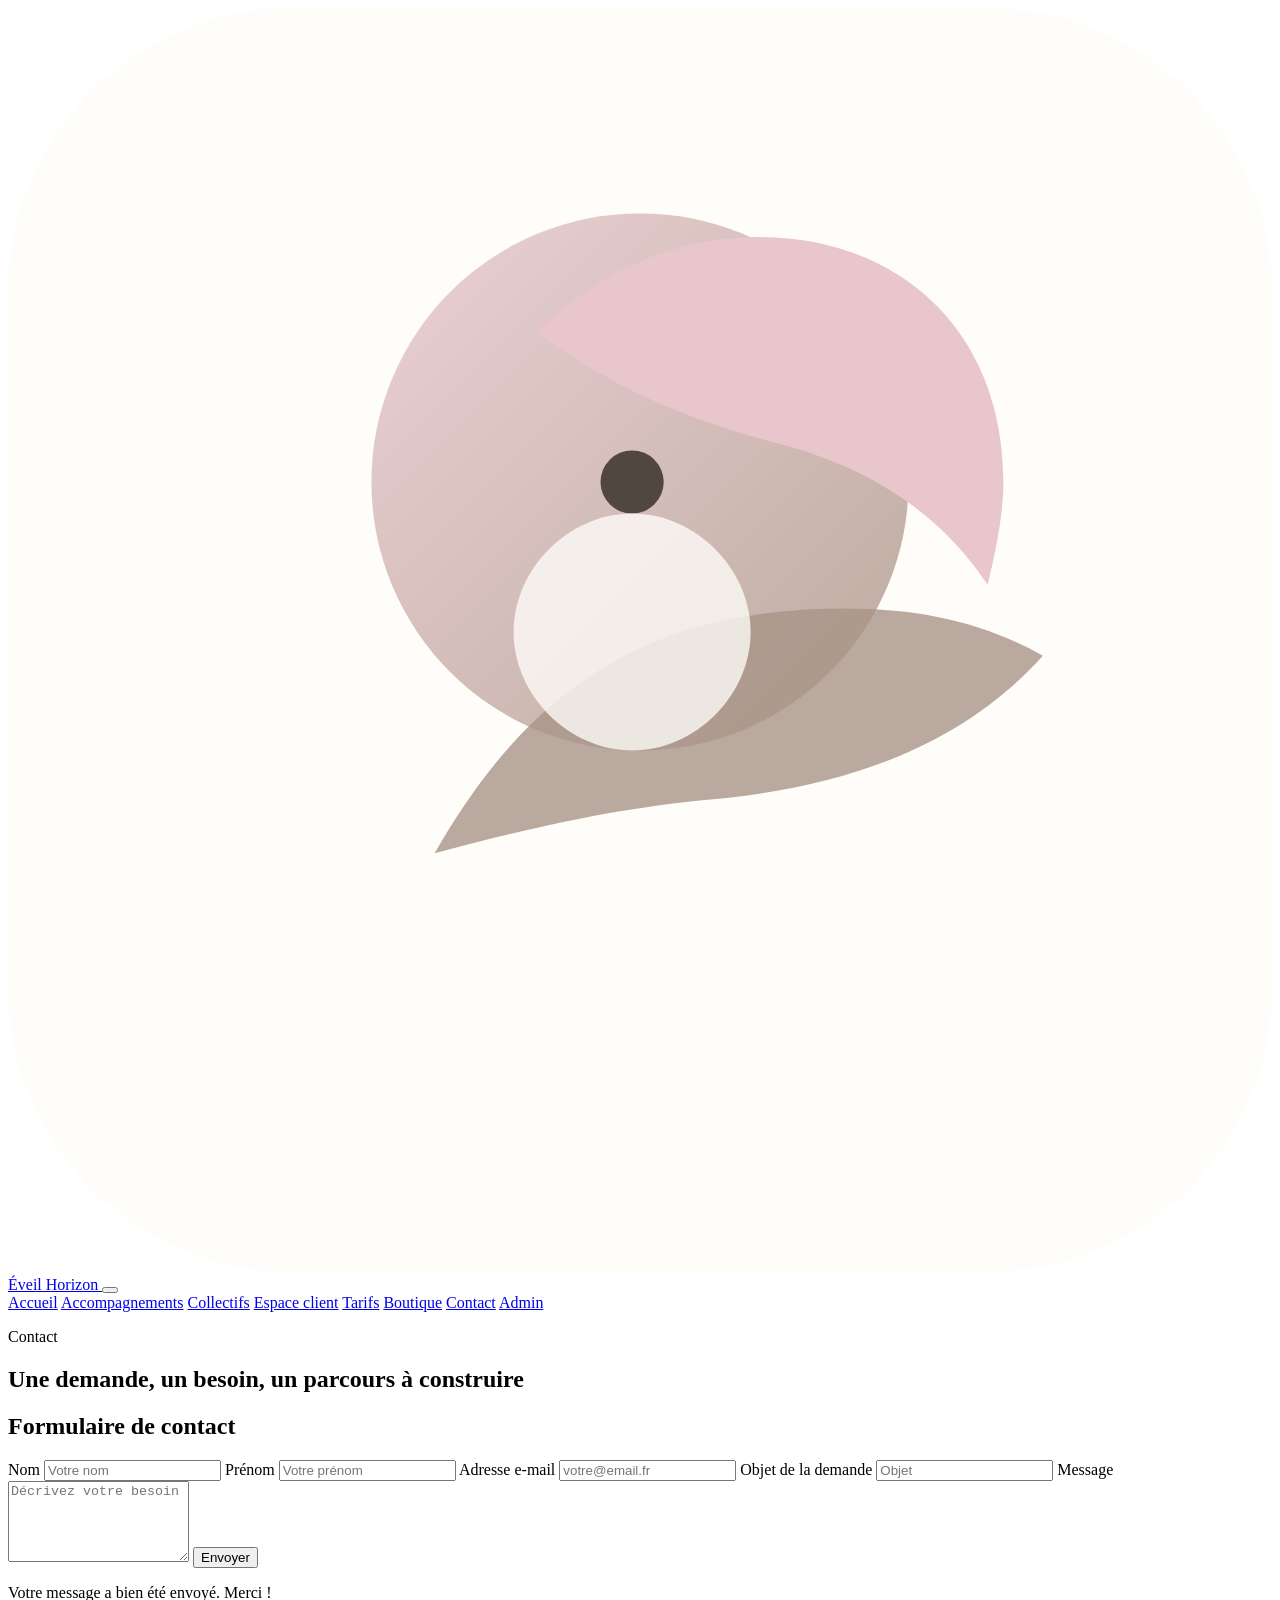
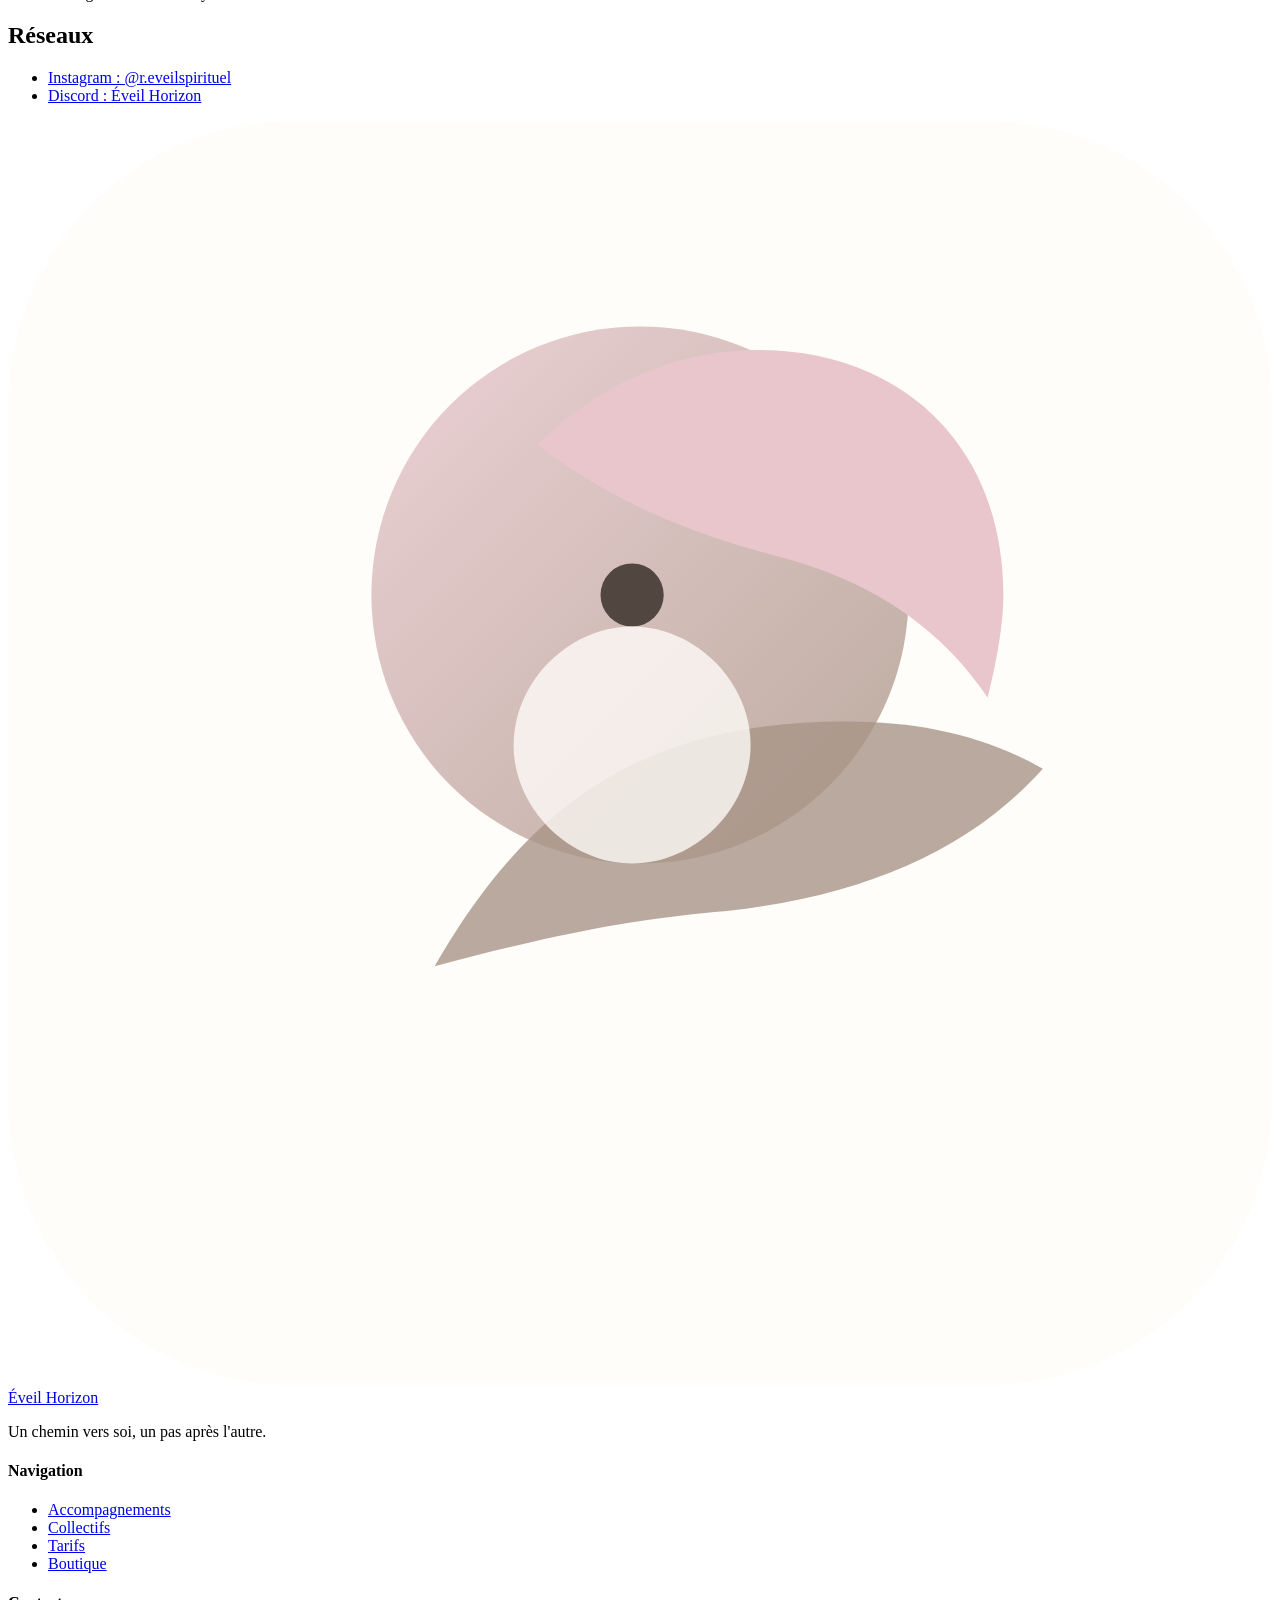
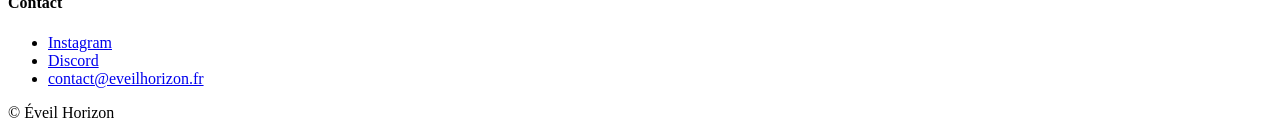
==== admin.html @ 8fc15c37 "Complete responsive Éveil Horizon website structure with home, services, collective programs, pricin" ====
<!DOCTYPE html>
<html lang="fr">
  <head>
    <meta charset="UTF-8" />
    <meta name="viewport" content="width=device-width, initial-scale=1.0" />
    <meta name="description" content="Contactez Éveil Horizon pour demander un accompagnement, une intervention collective ou un devis personnalisé." />
    <title>Contact | Éveil Horizon</title>
    <link rel="preconnect" href="https://fonts.googleapis.com" />
    <link rel="preconnect" href="https://fonts.gstatic.com" crossorigin />
    <link href="https://fonts.googleapis.com/css2?family=Cormorant+Garamond:wght@500;600;700&family=Inter:wght@400;500;600;700&display=swap" rel="stylesheet" />
    <link rel="stylesheet" href="style.css" />
  </head>
  <body>
    <header class="site-header">
      <div class="container nav-wrap">
        <a href="index.html" class="brand" aria-label="Accueil Éveil Horizon">
          <img src="assets/logo.svg" alt="Logo Éveil Horizon" class="brand-logo" />
          <span>Éveil Horizon</span>
        </a>
        <button class="menu-toggle" aria-label="Ouvrir le menu" aria-expanded="false">
          <span></span><span></span><span></span>
        </button>
        <nav class="main-nav" aria-label="Navigation principale">
          <a href="index.html">Accueil</a>
          <a href="services.html">Accompagnements</a>
          <a href="collective.html">Collectifs</a>
          <a href="espace-client.html">Espace client</a>
          <a href="tarifs.html">Tarifs</a>
          <a href="boutique.html">Boutique</a>
          <a href="contact.html" class="active">Contact</a>
          <a href="admin.html" class="nav-cta">Admin</a>
        </nav>
      </div>
    </header>

    <main>
      <section class="page-hero section-soft">
        <div class="container narrow">
          <p class="eyebrow">Contact</p>
          <h1>Une demande, un besoin, un parcours à construire</h1>
        </div>
      </section>

      <section class="section">
        <div class="container contact-layout">
          <div class="contact-panel">
            <h2>Formulaire de contact</h2>
            <form id="contact-form" class="styled-form">
              <label>
                Nom
                <input type="text" name="nom" placeholder="Votre nom" required />
              </label>
              <label>
                Prénom
                <input type="text" name="prenom" placeholder="Votre prénom" required />
              </label>
              <label>
                Adresse e-mail
                <input type="email" name="email" placeholder="votre@email.fr" required />
              </label>
              <label>
                Objet de la demande
                <input type="text" name="objet" placeholder="Objet" required />
              </label>
              <label>
                Message
                <textarea name="message" rows="5" placeholder="Décrivez votre besoin" required></textarea>
              </label>
              <button type="submit" class="btn btn-primary full">Envoyer</button>
              <p id="contact-success" class="form-success hidden">Votre message a bien été envoyé. Merci !</p>
            </form>
          </div>

          <aside class="social-panel">
            <h2>Réseaux</h2>
            <ul class="social-list">
              <li><a href="https://instagram.com/r.eveilspirituel" target="_blank" rel="noreferrer">Instagram : @r.eveilspirituel</a></li>
              <li><a href="#">Discord : Éveil Horizon</a></li>
            </ul>
          </aside>
        </div>
      </section>
    </main>

    <footer class="site-footer">
      <div class="container footer-grid">
        <div>
          <a href="index.html" class="brand footer-brand">
            <img src="assets/logo.svg" alt="Logo Éveil Horizon" class="brand-logo" />
            <span>Éveil Horizon</span>
          </a>
          <p>Un chemin vers soi, un pas après l'autre.</p>
        </div>
        <div>
          <h4>Navigation</h4>
          <ul>
            <li><a href="services.html">Accompagnements</a></li>
            <li><a href="collective.html">Collectifs</a></li>
            <li><a href="tarifs.html">Tarifs</a></li>
            <li><a href="boutique.html">Boutique</a></li>
          </ul>
        </div>
        <div>
          <h4>Contact</h4>
          <ul>
            <li><a href="https://instagram.com/r.eveilspirituel" target="_blank" rel="noreferrer">Instagram</a></li>
            <li><a href="#">Discord</a></li>
            <li><a href="mailto:contact@eveilhorizon.fr">contact@eveilhorizon.fr</a></li>
          </ul>
        </div>
      </div>
      <div class="container footer-bottom">
        <p>© <span id="year"></span> Éveil Horizon</p>
      </div>
    </footer>

    <script src="app.js"></script>
  </body>
</html>
---- style.css ----
<!DOCTYPE html>
<html lang="fr">
  <head>
    <meta charset="UTF-8" />
    <meta name="viewport" content="width=device-width, initial-scale=1.0" />
    <meta name="description" content="Interface d'administration Éveil Horizon pour gérer les prestations, tarifs, demandes de contact et contenus clients." />
    <title>Administration | Éveil Horizon</title>
    <link rel="preconnect" href="https://fonts.googleapis.com" />
    <link rel="preconnect" href="https://fonts.gstatic.com" crossorigin />
    <link href="https://fonts.googleapis.com/css2?family=Cormorant+Garamond:wght@500;600;700&family=Inter:wght@400;500;600;700&display=swap" rel="stylesheet" />
    <link rel="stylesheet" href="style.css" />
  </head>
  <body>
    <header class="site-header">
      <div class="container nav-wrap">
        <a href="index.html" class="brand" aria-label="Accueil Éveil Horizon">
          <img src="assets/logo.svg" alt="Logo Éveil Horizon" class="brand-logo" />
          <span>Éveil Horizon</span>
        </a>
        <button class="menu-toggle" aria-label="Ouvrir le menu" aria-expanded="false">
          <span></span><span></span><span></span>
        </button>
        <nav class="main-nav" aria-label="Navigation principale">
          <a href="index.html">Accueil</a>
          <a href="services.html">Accompagnements</a>
          <a href="collective.html">Collectifs</a>
          <a href="espace-client.html">Espace client</a>
          <a href="tarifs.html">Tarifs</a>
          <a href="boutique.html">Boutique</a>
          <a href="contact.html">Contact</a>
          <a href="admin.html" class="nav-cta active">Admin</a>
        </nav>
      </div>
    </header>

    <main>
      <section class="page-hero section-soft">
        <div class="container narrow">
          <p class="eyebrow">Administration</p>
          <h1>Gestion des contenus et des services</h1>
        </div>
      </section>

      <section class="section">
        <div class="container admin-layout">
          <div class="auth-box">
            <h2>Connexion admin</h2>
            <form id="admin-login-form" class="styled-form">
              <label>
                Identifiant
                <input type="text" id="admin-user" placeholder="admin" required />
              </label>
              <label>
                Mot de passe
                <input type="password" id="admin-pass" placeholder="••••••••" required />
              </label>
              <button type="submit" class="btn btn-primary full">Se connecter</button>
            </form>
            <p class="form-note">Version démonstration. En production, utiliser une authentification sécurisée et un stockage protégé.</p>
          </div>

          <div id="admin-dashboard" class="dashboard hidden">
            <div class="dashboard-header">
              <h2>Tableau de bord admin</h2>
              <button type="button" class="btn btn-light btn-small" id="logout-admin">Déconnexion</button>
            </div>

            <div class="dashboard-grid">
              <article class="dashboard-card">
                <h3>Accompagnements</h3>
                <ul>
                  <li>IKIGAI</li>
                  <li>Confiance en soi</li>
                  <li>EFT</li>
                  <li>Constellation familiale</li>
                </ul>
              </article>

              <article class="dashboard-card">
                <h3>Tarifs</h3>
                <ul>
                  <li>Séance individuelle : À définir</li>
                  <li>Séance découverte : À définir</li>
                </ul>
              </article>

              <article class="dashboard-card">
                <h3>Documents PDF</h3>
                <ul>
                  <li>Carte de valeurs</li>
                  <li>Fiche gestion émotion</li>
                  <li>Guide de respiration</li>
                </ul>
              </article>

              <article class="dashboard-card">
                <h3>Demandes de contact</h3>
                <ul>
                  <li>2 demandes récentes</li>
                  <li>1 demande pour atelier collectif</li>
                </ul>
              </article>
            </div>
          </div>
        </div>
      </section>
    </main>

    <footer class="site-footer">
      <div class="container footer-grid">
        <div>
          <a href="index.html" class="brand footer-brand">
            <img src="assets/logo.svg" alt="Logo Éveil Horizon" class="brand-logo" />
            <span>Éveil Horizon</span>
          </a>
          <p>Un chemin vers soi, un pas après l'autre.</p>
        </div>
        <div>
          <h4>Navigation</h4>
          <ul>
            <li><a href="services.html">Accompagnements</a></li>
            <li><a href="collective.html">Collectifs</a></li>
            <li><a href="tarifs.html">Tarifs</a></li>
            <li><a href="contact.html">Contact</a></li>
          </ul>
        </div>
        <div>
          <h4>Contact</h4>
          <ul>
            <li><a href="https://instagram.com/r.eveilspirituel" target="_blank" rel="noreferrer">Instagram</a></li>
            <li><a href="#">Discord</a></li>
            <li><a href="mailto:contact@eveilhorizon.fr">contact@eveilhorizon.fr</a></li>
          </ul>
        </div>
      </div>
      <div class="container footer-bottom">
        <p>© <span id="year"></span> Éveil Horizon</p>
      </div>
    </footer>

    <script src="app.js"></script>
  </body>
</html>
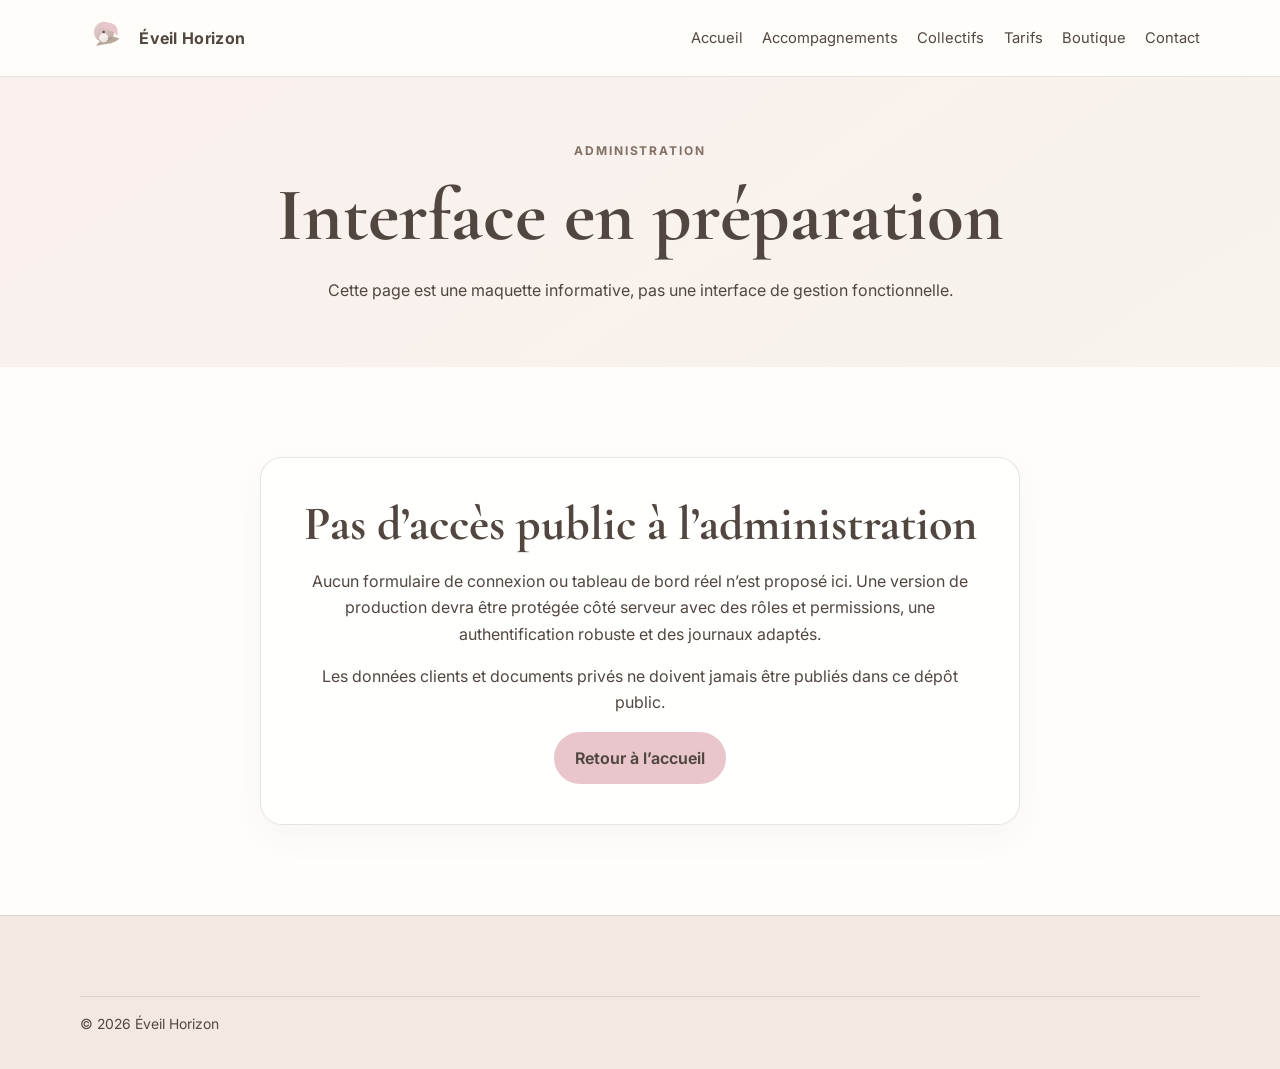
==== commit 9e20b1a7: "Fix homepage routing, restore valid CSS/JS, improve service pages, and clearly mark client/admin as " ====
--- a/admin.html
+++ b/admin.html
@@ -1,119 +1,2 @@
-<!DOCTYPE html>
-<html lang="fr">
-  <head>
-    <meta charset="UTF-8" />
-    <meta name="viewport" content="width=device-width, initial-scale=1.0" />
-    <meta name="description" content="Contactez Éveil Horizon pour demander un accompagnement, une intervention collective ou un devis personnalisé." />
-    <title>Contact | Éveil Horizon</title>
-    <link rel="preconnect" href="https://fonts.googleapis.com" />
-    <link rel="preconnect" href="https://fonts.gstatic.com" crossorigin />
-    <link href="https://fonts.googleapis.com/css2?family=Cormorant+Garamond:wght@500;600;700&family=Inter:wght@400;500;600;700&display=swap" rel="stylesheet" />
-    <link rel="stylesheet" href="style.css" />
-  </head>
-  <body>
-    <header class="site-header">
-      <div class="container nav-wrap">
-        <a href="index.html" class="brand" aria-label="Accueil Éveil Horizon">
-          <img src="assets/logo.svg" alt="Logo Éveil Horizon" class="brand-logo" />
-          <span>Éveil Horizon</span>
-        </a>
-        <button class="menu-toggle" aria-label="Ouvrir le menu" aria-expanded="false">
-          <span></span><span></span><span></span>
-        </button>
-        <nav class="main-nav" aria-label="Navigation principale">
-          <a href="index.html">Accueil</a>
-          <a href="services.html">Accompagnements</a>
-          <a href="collective.html">Collectifs</a>
-          <a href="espace-client.html">Espace client</a>
-          <a href="tarifs.html">Tarifs</a>
-          <a href="boutique.html">Boutique</a>
-          <a href="contact.html" class="active">Contact</a>
-          <a href="admin.html" class="nav-cta">Admin</a>
-        </nav>
-      </div>
-    </header>
-
-    <main>
-      <section class="page-hero section-soft">
-        <div class="container narrow">
-          <p class="eyebrow">Contact</p>
-          <h1>Une demande, un besoin, un parcours à construire</h1>
-        </div>
-      </section>
-
-      <section class="section">
-        <div class="container contact-layout">
-          <div class="contact-panel">
-            <h2>Formulaire de contact</h2>
-            <form id="contact-form" class="styled-form">
-              <label>
-                Nom
-                <input type="text" name="nom" placeholder="Votre nom" required />
-              </label>
-              <label>
-                Prénom
-                <input type="text" name="prenom" placeholder="Votre prénom" required />
-              </label>
-              <label>
-                Adresse e-mail
-                <input type="email" name="email" placeholder="votre@email.fr" required />
-              </label>
-              <label>
-                Objet de la demande
-                <input type="text" name="objet" placeholder="Objet" required />
-              </label>
-              <label>
-                Message
-                <textarea name="message" rows="5" placeholder="Décrivez votre besoin" required></textarea>
-              </label>
-              <button type="submit" class="btn btn-primary full">Envoyer</button>
-              <p id="contact-success" class="form-success hidden">Votre message a bien été envoyé. Merci !</p>
-            </form>
-          </div>
-
-          <aside class="social-panel">
-            <h2>Réseaux</h2>
-            <ul class="social-list">
-              <li><a href="https://instagram.com/r.eveilspirituel" target="_blank" rel="noreferrer">Instagram : @r.eveilspirituel</a></li>
-              <li><a href="#">Discord : Éveil Horizon</a></li>
-            </ul>
-          </aside>
-        </div>
-      </section>
-    </main>
-
-    <footer class="site-footer">
-      <div class="container footer-grid">
-        <div>
-          <a href="index.html" class="brand footer-brand">
-            <img src="assets/logo.svg" alt="Logo Éveil Horizon" class="brand-logo" />
-            <span>Éveil Horizon</span>
-          </a>
-          <p>Un chemin vers soi, un pas après l'autre.</p>
-        </div>
-        <div>
-          <h4>Navigation</h4>
-          <ul>
-            <li><a href="services.html">Accompagnements</a></li>
-            <li><a href="collective.html">Collectifs</a></li>
-            <li><a href="tarifs.html">Tarifs</a></li>
-            <li><a href="boutique.html">Boutique</a></li>
-          </ul>
-        </div>
-        <div>
-          <h4>Contact</h4>
-          <ul>
-            <li><a href="https://instagram.com/r.eveilspirituel" target="_blank" rel="noreferrer">Instagram</a></li>
-            <li><a href="#">Discord</a></li>
-            <li><a href="mailto:contact@eveilhorizon.fr">contact@eveilhorizon.fr</a></li>
-          </ul>
-        </div>
-      </div>
-      <div class="container footer-bottom">
-        <p>© <span id="year"></span> Éveil Horizon</p>
-      </div>
-    </footer>
-
-    <script src="app.js"></script>
-  </body>
-</html>
+<!doctype html>
+<html lang="fr"><head><meta charset="utf-8"><meta name="viewport" content="width=device-width, initial-scale=1"><meta name="description" content="L’administration Éveil Horizon est en préparation et n’est pas accessible au public."><title>Administration | Éveil Horizon</title><link rel="preconnect" href="https://fonts.googleapis.com"><link rel="preconnect" href="https://fonts.gstatic.com" crossorigin><link href="https://fonts.googleapis.com/css2?family=Cormorant+Garamond:wght@500;600;700&family=Inter:wght@400;500;600;700&display=swap" rel="stylesheet"><link rel="stylesheet" href="style.css"></head><body><header class="site-header"><div class="container nav-wrap"><a href="index.html" class="brand"><img src="assets/logo.svg" alt="" class="brand-logo"><span>Éveil Horizon</span></a><nav class="main-nav" aria-label="Navigation principale"><a href="index.html">Accueil</a><a href="services.html">Accompagnements</a><a href="collective.html">Collectifs</a><a href="tarifs.html">Tarifs</a><a href="boutique.html">Boutique</a><a href="contact.html">Contact</a></nav></div></header><main><section class="page-hero section-soft"><div class="container narrow"><p class="eyebrow">Administration</p><h1>Interface en préparation</h1><p>Cette page est une maquette informative, pas une interface de gestion fonctionnelle.</p></div></section><section class="section"><div class="container narrow disclaimer-box"><h2>Pas d’accès public à l’administration</h2><p>Aucun formulaire de connexion ou tableau de bord réel n’est proposé ici. Une version de production devra être protégée côté serveur avec des rôles et permissions, une authentification robuste et des journaux adaptés.</p><p>Les données clients et documents privés ne doivent jamais être publiés dans ce dépôt public.</p><a href="index.html" class="btn btn-primary">Retour à l’accueil</a></div></section></main><footer class="site-footer"><div class="container footer-bottom"><p>© <span data-year></span> Éveil Horizon</p></div></footer><script src="app.js" defer></script></body></html>
--- a/style.css
+++ b/style.css
@@ -1,143 +1,2 @@
-<!DOCTYPE html>
-<html lang="fr">
-  <head>
-    <meta charset="UTF-8" />
-    <meta name="viewport" content="width=device-width, initial-scale=1.0" />
-    <meta name="description" content="Interface d'administration Éveil Horizon pour gérer les prestations, tarifs, demandes de contact et contenus clients." />
-    <title>Administration | Éveil Horizon</title>
-    <link rel="preconnect" href="https://fonts.googleapis.com" />
-    <link rel="preconnect" href="https://fonts.gstatic.com" crossorigin />
-    <link href="https://fonts.googleapis.com/css2?family=Cormorant+Garamond:wght@500;600;700&family=Inter:wght@400;500;600;700&display=swap" rel="stylesheet" />
-    <link rel="stylesheet" href="style.css" />
-  </head>
-  <body>
-    <header class="site-header">
-      <div class="container nav-wrap">
-        <a href="index.html" class="brand" aria-label="Accueil Éveil Horizon">
-          <img src="assets/logo.svg" alt="Logo Éveil Horizon" class="brand-logo" />
-          <span>Éveil Horizon</span>
-        </a>
-        <button class="menu-toggle" aria-label="Ouvrir le menu" aria-expanded="false">
-          <span></span><span></span><span></span>
-        </button>
-        <nav class="main-nav" aria-label="Navigation principale">
-          <a href="index.html">Accueil</a>
-          <a href="services.html">Accompagnements</a>
-          <a href="collective.html">Collectifs</a>
-          <a href="espace-client.html">Espace client</a>
-          <a href="tarifs.html">Tarifs</a>
-          <a href="boutique.html">Boutique</a>
-          <a href="contact.html">Contact</a>
-          <a href="admin.html" class="nav-cta active">Admin</a>
-        </nav>
-      </div>
-    </header>
-
-    <main>
-      <section class="page-hero section-soft">
-        <div class="container narrow">
-          <p class="eyebrow">Administration</p>
-          <h1>Gestion des contenus et des services</h1>
-        </div>
-      </section>
-
-      <section class="section">
-        <div class="container admin-layout">
-          <div class="auth-box">
-            <h2>Connexion admin</h2>
-            <form id="admin-login-form" class="styled-form">
-              <label>
-                Identifiant
-                <input type="text" id="admin-user" placeholder="admin" required />
-              </label>
-              <label>
-                Mot de passe
-                <input type="password" id="admin-pass" placeholder="••••••••" required />
-              </label>
-              <button type="submit" class="btn btn-primary full">Se connecter</button>
-            </form>
-            <p class="form-note">Version démonstration. En production, utiliser une authentification sécurisée et un stockage protégé.</p>
-          </div>
-
-          <div id="admin-dashboard" class="dashboard hidden">
-            <div class="dashboard-header">
-              <h2>Tableau de bord admin</h2>
-              <button type="button" class="btn btn-light btn-small" id="logout-admin">Déconnexion</button>
-            </div>
-
-            <div class="dashboard-grid">
-              <article class="dashboard-card">
-                <h3>Accompagnements</h3>
-                <ul>
-                  <li>IKIGAI</li>
-                  <li>Confiance en soi</li>
-                  <li>EFT</li>
-                  <li>Constellation familiale</li>
-                </ul>
-              </article>
-
-              <article class="dashboard-card">
-                <h3>Tarifs</h3>
-                <ul>
-                  <li>Séance individuelle : À définir</li>
-                  <li>Séance découverte : À définir</li>
-                </ul>
-              </article>
-
-              <article class="dashboard-card">
-                <h3>Documents PDF</h3>
-                <ul>
-                  <li>Carte de valeurs</li>
-                  <li>Fiche gestion émotion</li>
-                  <li>Guide de respiration</li>
-                </ul>
-              </article>
-
-              <article class="dashboard-card">
-                <h3>Demandes de contact</h3>
-                <ul>
-                  <li>2 demandes récentes</li>
-                  <li>1 demande pour atelier collectif</li>
-                </ul>
-              </article>
-            </div>
-          </div>
-        </div>
-      </section>
-    </main>
-
-    <footer class="site-footer">
-      <div class="container footer-grid">
-        <div>
-          <a href="index.html" class="brand footer-brand">
-            <img src="assets/logo.svg" alt="Logo Éveil Horizon" class="brand-logo" />
-            <span>Éveil Horizon</span>
-          </a>
-          <p>Un chemin vers soi, un pas après l'autre.</p>
-        </div>
-        <div>
-          <h4>Navigation</h4>
-          <ul>
-            <li><a href="services.html">Accompagnements</a></li>
-            <li><a href="collective.html">Collectifs</a></li>
-            <li><a href="tarifs.html">Tarifs</a></li>
-            <li><a href="contact.html">Contact</a></li>
-          </ul>
-        </div>
-        <div>
-          <h4>Contact</h4>
-          <ul>
-            <li><a href="https://instagram.com/r.eveilspirituel" target="_blank" rel="noreferrer">Instagram</a></li>
-            <li><a href="#">Discord</a></li>
-            <li><a href="mailto:contact@eveilhorizon.fr">contact@eveilhorizon.fr</a></li>
-          </ul>
-        </div>
-      </div>
-      <div class="container footer-bottom">
-        <p>© <span id="year"></span> Éveil Horizon</p>
-      </div>
-    </footer>
-
-    <script src="app.js"></script>
-  </body>
-</html>
+:root{--rose:#e8c6cc;--rose-deep:#d9a9b0;--beige:#f5efe6;--ivory:#fffdf9;--taupe:#a99587;--ink:#514740;--line:rgba(81,71,64,.14);--shadow:0 20px 55px rgba(81,71,64,.10)}
+*{box-sizing:border-box}html{scroll-behavior:smooth;scroll-padding-top:6rem}body{margin:0;background:var(--ivory);color:var(--ink);font:16px/1.65 Inter,system-ui,-apple-system,"Segoe UI",sans-serif}img{max-width:100%;display:block}a{color:inherit;text-decoration:none}button,input,textarea{font:inherit}p,ul,h1,h2,h3{margin-top:0}h1,h2,h3{font-family:"Cormorant Garamond",Georgia,serif;line-height:1.12;color:var(--ink)}h1{font-size:clamp(2.6rem,6vw,4.7rem);margin-bottom:1.2rem}h2{font-size:clamp(2rem,4vw,3rem);margin-bottom:1rem}h3{font-size:1.7rem;margin-bottom:.6rem}.container{width:min(1120px,calc(100% - 2.5rem));margin-inline:auto}.narrow{max-width:760px}.section{padding:clamp(3.5rem,7vw,6rem) 0}.section-soft{background:linear-gradient(145deg,rgba(232,198,204,.24),rgba(245,239,230,.72))}.site-header{position:sticky;top:0;z-index:20;background:rgba(255,253,249,.95);backdrop-filter:blur(12px);border-bottom:1px solid var(--line)}.nav-wrap{min-height:76px;display:flex;align-items:center;justify-content:space-between;gap:1rem}.brand{display:inline-flex;align-items:center;gap:.7rem;font-weight:700;letter-spacing:.02em}.brand-logo{width:48px;height:48px}.main-nav{display:flex;align-items:center;gap:clamp(.65rem,1.5vw,1.25rem)}.main-nav a{font-size:.92rem;padding:.45rem 0}.main-nav a:hover,.main-nav a[aria-current=page]{color:#826e62}.main-nav a[aria-current=page]{font-weight:700}.menu-toggle{display:none;width:44px;height:44px;border:1px solid var(--line);border-radius:13px;background:var(--ivory);padding:10px;cursor:pointer}.menu-toggle span{display:block;height:2px;background:var(--ink);margin:5px 0;border-radius:4px}.hero{padding:clamp(3rem,7vw,6rem) 0}.hero-grid,.split-block,.two-col,.contact-layout{display:grid;grid-template-columns:1.1fr .9fr;gap:clamp(2rem,5vw,4.5rem);align-items:center}.lead{font-size:1.1rem;max-width:660px}.eyebrow{text-transform:uppercase;letter-spacing:.16em;color:#827064;font-size:.75rem;font-weight:700;margin-bottom:.8rem}.cta-row{display:flex;gap:.75rem;flex-wrap:wrap;margin-top:1.5rem}.btn{display:inline-flex;min-height:46px;align-items:center;justify-content:center;padding:.75rem 1.25rem;border:1px solid transparent;border-radius:999px;font-weight:650;cursor:pointer;transition:transform .18s ease,box-shadow .18s ease,background .18s ease}.btn:hover{transform:translateY(-2px);box-shadow:0 10px 24px rgba(81,71,64,.12)}.btn-primary{background:var(--rose);color:var(--ink)}.btn-secondary{background:var(--beige);color:var(--ink)}.btn-light{background:#fff;border-color:var(--line)}.full{width:100%}.hero-art{min-height:380px;position:relative;overflow:hidden;border:1px solid rgba(169,149,135,.25);border-radius:2rem;background:linear-gradient(155deg,#fbf3ee,#f4e3e1 60%,#e7d2c4);box-shadow:var(--shadow)}.sun{position:absolute;width:min(55vw,250px);aspect-ratio:1;border-radius:50%;background:radial-gradient(circle at 35% 35%,#fff5dc,#e8c6cc 72%);top:12%;right:12%;box-shadow:0 0 75px rgba(255,253,249,.8)}.horizon-line{position:absolute;left:-10%;right:-10%;height:50%;bottom:-8%;border-radius:50% 50% 0 0;background:linear-gradient(160deg,#c7a99a,#f5efe6);transform:rotate(-5deg)}.art-caption{position:absolute;left:1.5rem;bottom:1.4rem;padding:.65rem 1rem;border-radius:999px;background:rgba(255,253,249,.8);font-size:.85rem;letter-spacing:.04em}.section-heading{max-width:720px;margin:0 auto 2.2rem}.center{text-align:center}.three-col,.service-list,.service-grid,.pricing-grid,.product-grid{display:grid;gap:1.25rem}.three-col{grid-template-columns:repeat(3,minmax(0,1fr))}.service-list{grid-template-columns:repeat(3,minmax(0,1fr))}.service-grid,.pricing-grid,.product-grid{grid-template-columns:repeat(2,minmax(0,1fr))}.info-card,.service-item,.detail-card,.pricing-card,.product-card,.contact-panel,.social-panel,.mini-panel,.disclaimer-box{border:1px solid var(--line);border-radius:22px;background:rgba(255,255,255,.78);box-shadow:0 12px 35px rgba(81,71,64,.045)}.info-card,.service-item,.detail-card,.pricing-card,.product-card,.contact-panel,.social-panel{padding:clamp(1.25rem,3vw,1.8rem)}.icon{display:grid;place-items:center;width:42px;height:42px;margin-bottom:1rem;border-radius:50%;background:var(--beige);color:#846f62;font-size:1.2rem}.service-item{transition:transform .2s,border-color .2s}.service-item:hover{transform:translateY(-3px);border-color:var(--taupe)}.text-link{color:#806b5e;font-weight:700}.mini-panel{padding:clamp(1.5rem,4vw,2.4rem);background:linear-gradient(145deg,rgba(232,198,204,.6),rgba(245,239,230,.9))}.mini-panel strong{display:block;font:600 clamp(1.8rem,4vw,2.6rem)/1.1 "Cormorant Garamond",Georgia,serif;margin:.5rem 0 1.4rem}.page-hero{padding:4rem 0 3rem;text-align:center}.page-hero p{max-width:690px;margin-inline:auto}.pill{display:inline-block;padding:.35rem .7rem;border-radius:999px;background:var(--beige);color:#806b5e;font-size:.72rem;font-weight:700;letter-spacing:.05em;text-transform:uppercase}.detail-card ul{padding-left:1.2rem;display:grid;gap:.45rem}.check-list{list-style:none;padding:0;display:grid;gap:.65rem}.check-list li:before{content:"✓";color:#8e7768;font-weight:700;margin-right:.65rem}.disclaimer-box{padding:clamp(1.5rem,4vw,2.5rem);text-align:center}.price{font:700 clamp(1.8rem,3vw,2.5rem)/1.1 "Cormorant Garamond",Georgia,serif;margin:1rem 0}.highlighted{background:linear-gradient(150deg,rgba(232,198,204,.35),#fffdf9)}.contact-layout{align-items:start}.styled-form{display:grid;gap:.65rem}.styled-form label{font-weight:600}.styled-form input:not([type=checkbox]),.styled-form textarea{width:100%;border:1px solid rgba(169,149,135,.5);border-radius:12px;padding:.8rem .9rem;background:#fffdf9;color:var(--ink)}.styled-form input:focus,.styled-form textarea:focus{outline:3px solid rgba(232,198,204,.55);border-color:#a99587}.styled-form textarea{resize:vertical}.consent{display:flex;align-items:flex-start;gap:.65rem;font-size:.9rem;font-weight:400!important;margin:.5rem 0}.consent input{margin-top:.35rem}.form-note{font-size:.88rem;color:#6b5c53}.social-list{list-style:none;padding:0;display:grid;gap:.9rem}.visually-hidden{position:absolute!important;width:1px;height:1px;padding:0;margin:-1px;overflow:hidden;clip:rect(0,0,0,0);white-space:nowrap;border:0}.site-footer{background:#f2eae2;border-top:1px solid var(--line);padding:3rem 0 1.2rem}.footer-grid{display:grid;grid-template-columns:1.3fr 1fr 1fr;gap:2rem}.footer-title{font:600 1.3rem "Cormorant Garamond",Georgia,serif}.site-footer ul{list-style:none;padding:0;display:grid;gap:.45rem}.footer-bottom{display:flex;justify-content:space-between;gap:1rem;border-top:1px solid var(--line);padding-top:1rem;margin-top:2rem;font-size:.87rem}.btn:focus-visible,a:focus-visible,.menu-toggle:focus-visible{outline:3px solid #9b7d70;outline-offset:3px}@media(max-width:920px){.main-nav{gap:.65rem}.main-nav a{font-size:.84rem}.hero-grid,.split-block,.two-col,.contact-layout{grid-template-columns:1fr}.hero-art{min-height:330px}.three-col{grid-template-columns:repeat(2,minmax(0,1fr))}.service-list{grid-template-columns:repeat(2,minmax(0,1fr))}}@media(max-width:700px){.nav-wrap{min-height:68px}.brand-logo{width:42px;height:42px}.menu-toggle{display:block}.main-nav{display:none;position:absolute;top:calc(100% + 1px);left:1rem;right:1rem;flex-direction:column;align-items:stretch;gap:0;padding:.65rem 1rem;background:var(--ivory);border:1px solid var(--line);border-radius:0 0 18px 18px;box-shadow:var(--shadow)}.main-nav.open{display:flex}.main-nav a{padding:.68rem .25rem;font-size:1rem;border-bottom:1px solid rgba(81,71,64,.07)}.main-nav a:last-child{border-bottom:0}.section{padding:3.4rem 0}.hero{padding:3rem 0}.hero-art{min-height:280px}.three-col,.service-list,.service-grid,.pricing-grid,.product-grid{grid-template-columns:1fr}.page-hero{padding:3rem 0 2rem}.footer-grid{grid-template-columns:1fr 1fr}.footer-grid>div:first-child{grid-column:1/-1}.footer-bottom{flex-direction:column;text-align:center}.cta-row .btn{width:100%}}@media(prefers-reduced-motion:reduce){*,*::before,*::after{scroll-behavior:auto!important;transition:none!important;animation:none!important}}
